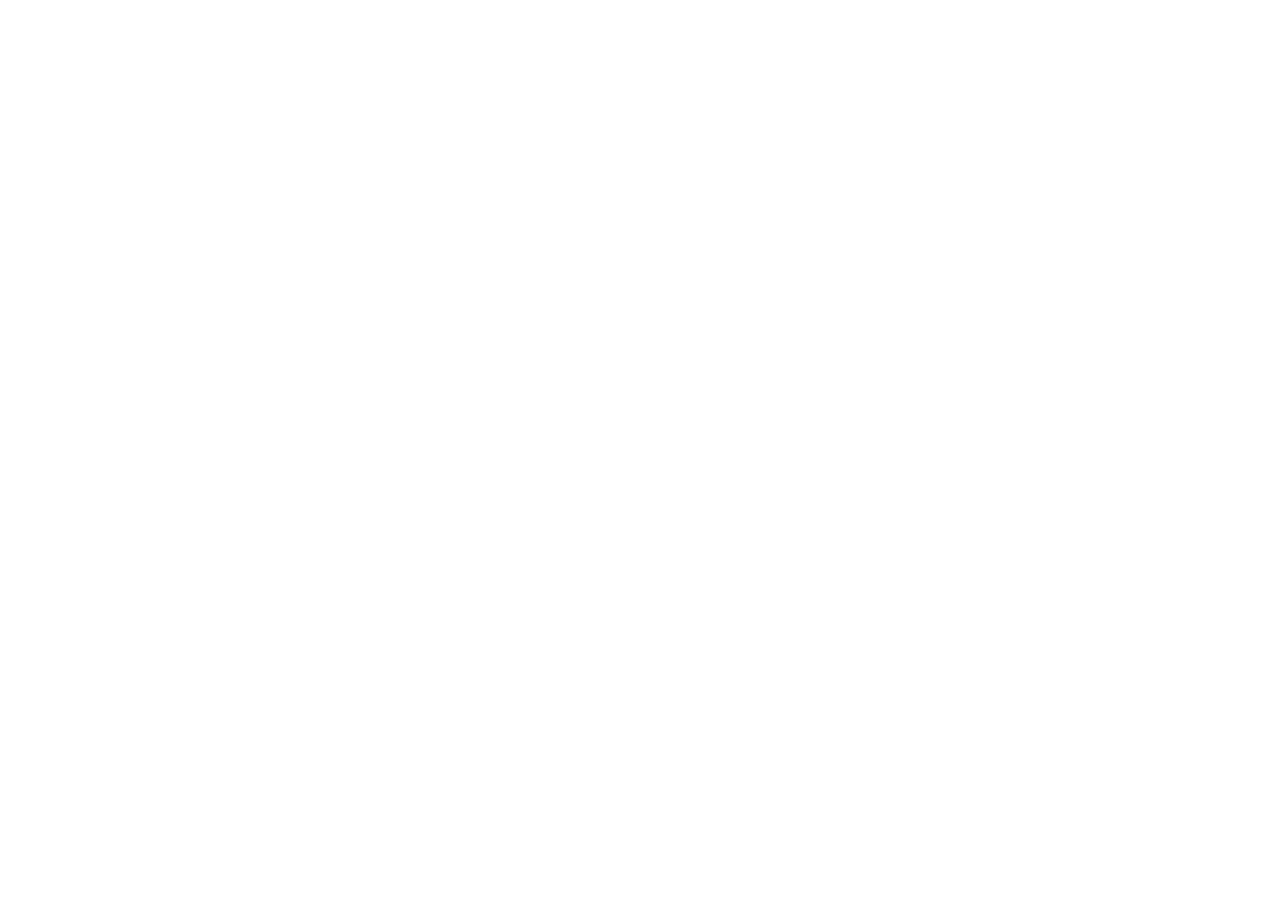
==== index.html @ 2fbc68c4 "Rename tao_info.html to index.html" ====
<!DOCTYPE html>
<html lang="zh-TW">
<head>
    <meta charset="UTF-8">
    <meta name="viewport" content="width=device-width, initial-scale=1.0">
    <title>Tao_Marquee</title>
    <link rel="stylesheet" href="marquee.css">
</head>
<body>
    <div class="bg"></div>
    <div id="viewport">
        <div id="track">
            <div class="copy" id="copy1"></div>
            <div class="copy" id="copy2"></div>
        </div>
    </div>
    <div class="fg"></div>
    <script src="marquee.js"></script>
</body>
</html>
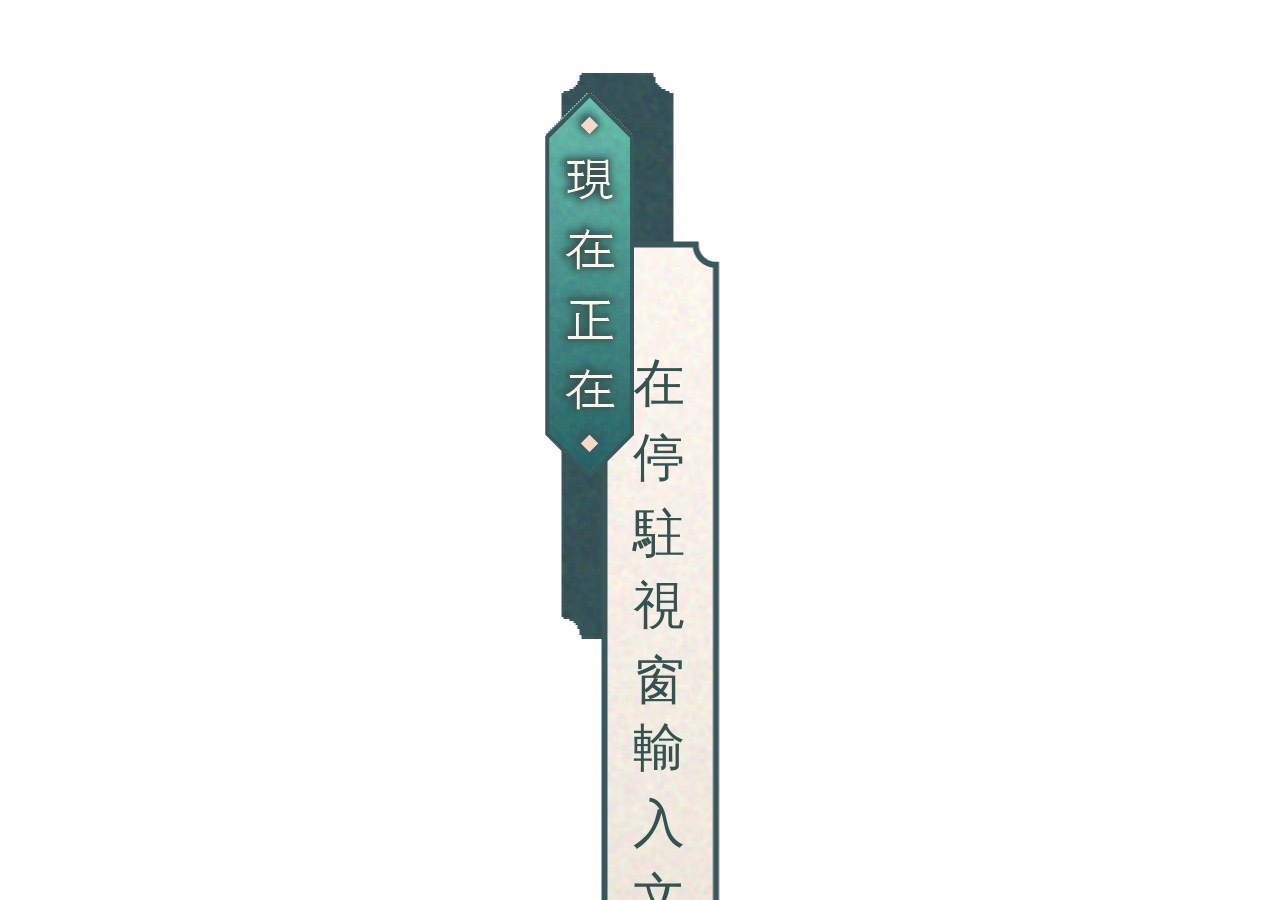
==== commit df64877c: "Fix casing of CSS and JS file references" ====
--- a/index.html
+++ b/index.html
@@ -4,7 +4,7 @@
     <meta charset="UTF-8">
     <meta name="viewport" content="width=device-width, initial-scale=1.0">
     <title>Tao_Marquee</title>
-    <link rel="stylesheet" href="marquee.css">
+    <link rel="stylesheet" href="Marquee.css">
 </head>
 <body>
     <div class="bg"></div>
@@ -15,6 +15,6 @@
         </div>
     </div>
     <div class="fg"></div>
-    <script src="marquee.js"></script>
+    <script src="Marquee.js"></script>
 </body>
 </html>
--- a/Marquee.css
+++ b/Marquee.css
@@ -0,0 +1,118 @@
+@import url("https://fontsapi.zeoseven.com/301/main/result.css");
+
+:root {
+    --font-size: 52px;
+    --line-height: 1.4;
+    --pad: 16px;
+    --fade: 40px;
+    --color: #355150;
+    --char-gap: 0px;
+    --latin-gap: 0px;
+    --pitch: calc(var(--font-size) * var(--line-height) + var(--char-gap));
+}
+
+* { margin: 0; padding: 0; box-sizing: border-box; }
+
+html, body {
+    width: 100%;
+    height: 100%;
+    background: transparent;
+    overflow: hidden;
+}
+
+#viewport {
+    position: fixed;
+    top: 0;
+    left: 50%;
+    width: 80px;
+    height: 700px;
+    margin-left: -22px;
+    margin-top: 265px;
+    overflow: hidden;
+}
+
+#viewport.scrolling {
+    -webkit-mask-image: linear-gradient(to bottom, transparent 0, #000 var(--fade), #000 calc(100% - var(--fade)), transparent 100%);
+    mask-image: linear-gradient(to bottom, transparent 0, #000 var(--fade), #000 calc(100% - var(--fade)), transparent 100%);
+}
+
+.bg,
+.fg {
+    margin: 0 auto;
+    padding: 0;
+    box-sizing: border-box;
+    display: flex;
+    flex-direction: column;
+    position: fixed;
+    top: 0;
+    left: 50%;
+    transform: translateX(-50%);
+    background-repeat: no-repeat;
+    background-size: contain;
+    background-position: center;
+}
+
+.bg {
+    width: 301px;
+    height: 1063px;
+    background-image: url(./media/D.png);
+}
+
+.fg {
+    width: 232px;
+    height: 529px;
+    margin-left: -50px;
+    margin-top: 20px;
+    background-image: url(./media/U.png);
+}
+
+#track {
+    position: absolute;
+    top: var(--pad);
+    left: var(--pad);
+    right: var(--pad);
+    will-change: transform, opacity;
+}
+
+.copy {
+    font-family: "GenWanMin2 TC R", 'Noto Serif TC', serif;
+    font-weight: normal;
+    font-size: var(--font-size);
+    line-height: 1;
+    color: var(--color);
+}
+
+#copy2 { display: none; }
+
+.cell {
+    display: flex;
+    align-items: center;
+    justify-content: center;
+    width: 100%;
+    height: var(--pitch);
+}
+
+.cell .v {
+    writing-mode: vertical-rl;
+    text-orientation: mixed;
+    line-height: 1;
+}
+
+.cell .h {
+    line-height: 1;
+    white-space: pre;
+}
+
+.cell.run {
+    height: auto;
+    padding: calc((var(--pitch) - var(--font-size)) / 2) 0;
+}
+
+.cell.run .v {
+    white-space: pre;
+    letter-spacing: var(--latin-gap);
+    margin-bottom: calc(var(--latin-gap) * -1);
+}
+
+.sp { height: calc(var(--pitch) * 0.5); }
+.sp.nl { height: var(--pitch); }
